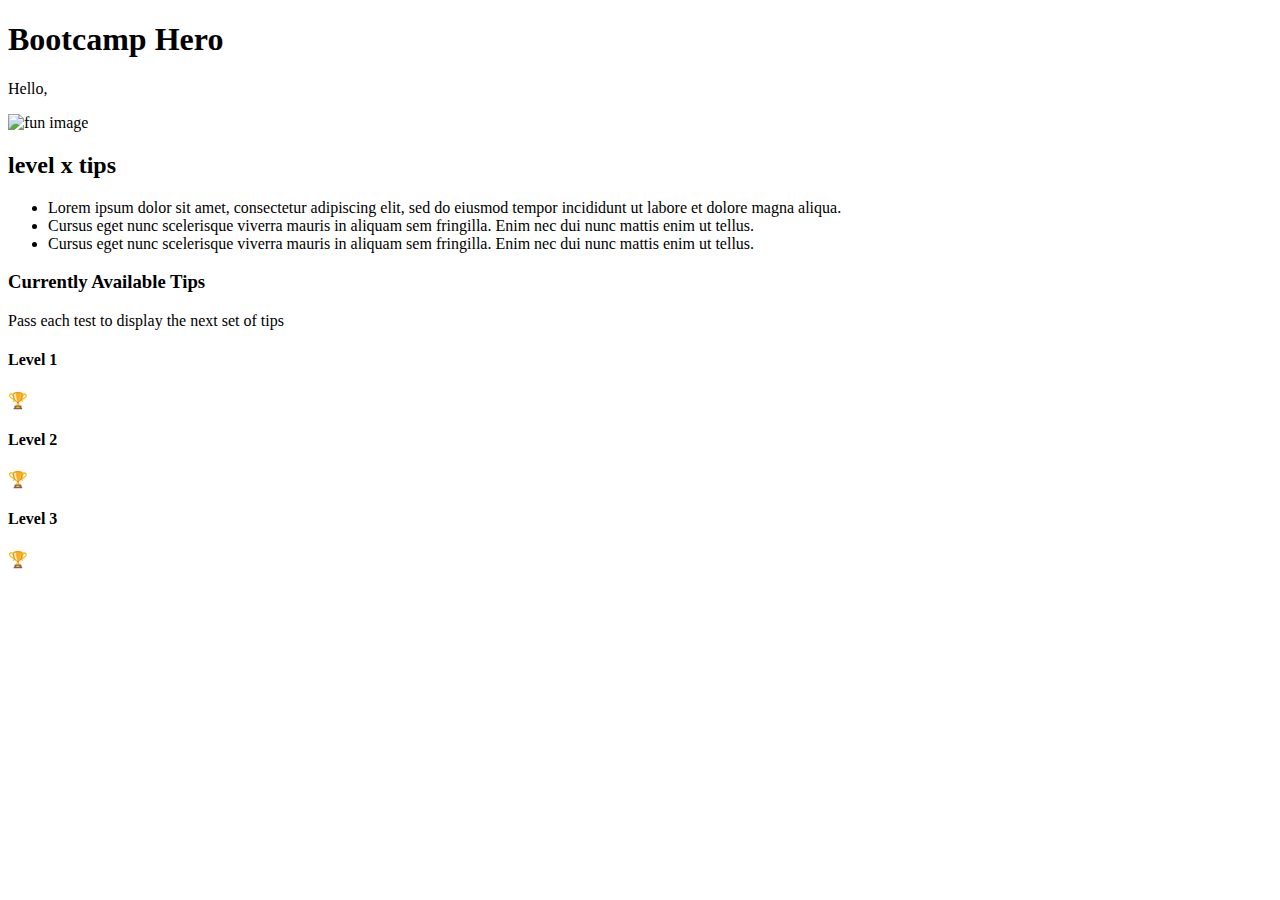
==== index.html @ ffdebed0 "added html bulk of necessary html elements" ====
<!DOCTYPE html>
<html lang="en">
  <head>
    <meta charset="UTF-8" />
    <meta name="viewport" content="width=device-width, initial-scale=1.0" />
    <title>Bootcamp Hero</title>
    <link rel="stylesheet" href="css/style.css" />
  </head>
  <body>
    <header>
      <h1>Bootcamp Hero</h1>
      <p>Hello, <span id="username"></span></p>
    </header>
    <main>
      <section class="container">
        <image alt="fun image" src="#" />
      </section>

      <section class="container" id="tips-section">
        <h2 id="current level">level x tips</h2>
        <ul>
          <li>
            Lorem ipsum dolor sit amet, consectetur adipiscing elit, sed do
            eiusmod tempor incididunt ut labore et dolore magna aliqua.
          </li>
          <li>
            Cursus eget nunc scelerisque viverra mauris in aliquam sem
            fringilla. Enim nec dui nunc mattis enim ut tellus.
          </li>
          <li>
            Cursus eget nunc scelerisque viverra mauris in aliquam sem
            fringilla. Enim nec dui nunc mattis enim ut tellus.
          </li>
        </ul>
      </section>
    </main>
    <footer>
      <h3>Currently Available Tips</h3>
      <p>Pass each test to display the next set of tips</p>

      <section>
        <div>
          <h4>Level 1</h4>
          <div class="level-status-div">
            <span>🏆</span>
          </div>
        </div>
        <div>
          <h4>Level 2</h4>
          <div id="leve-2-status" class="level-status-div">
            <span>🏆</span>
          </div>
        </div>
        <div>
          <h4>Level 3</h4>
          <div id="leve-3-status" class="level-status-div">
            <span>🏆</span>
          </div>
        </div>
      </section>
    </footer>
    <script src="js/app.js"></script>
  </body>
</html>
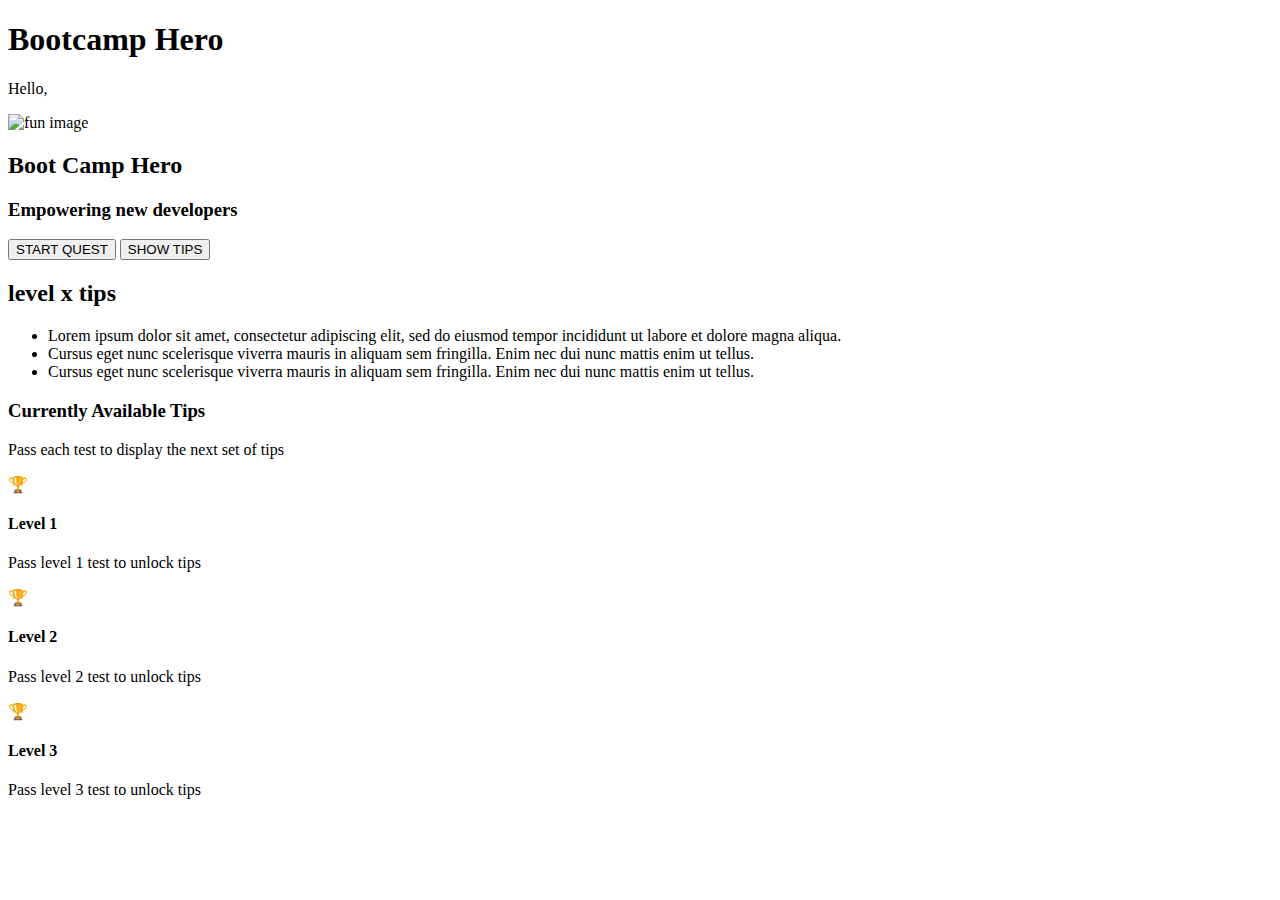
==== commit f5ce9389: "general layout complete" ====
--- a/index.html
+++ b/index.html
@@ -8,53 +8,68 @@
   </head>
   <body>
     <header>
-      <h1>Bootcamp Hero</h1>
-      <p>Hello, <span id="username"></span></p>
+      <section class="container flex-between padding-block-1">
+        <h1>Bootcamp Hero</h1>
+        <p>Hello, <span id="username"></span></p>
+      </section>
     </header>
     <main>
-      <section class="container">
-        <image alt="fun image" src="#" />
+      <section id="start-section">
+        <div class="container flex-between">
+          <image alt="fun image" src="img/stock-laptop.jpg" />
+          <div class="padding-1">
+            <h2>Boot Camp Hero</h2>
+            <h3 class="margin-block-1">Empowering new developers</h3>
+            <div class="flex-between">
+              <button onclick="startQuest()" class="btn-2">START QUEST</button>
+              <button onclick="showTips()">SHOW TIPS</button>
+            </div>
+          </div>
+        </div>
       </section>
 
-      <section class="container" id="tips-section">
-        <h2 id="current level">level x tips</h2>
-        <ul>
-          <li>
-            Lorem ipsum dolor sit amet, consectetur adipiscing elit, sed do
-            eiusmod tempor incididunt ut labore et dolore magna aliqua.
-          </li>
-          <li>
-            Cursus eget nunc scelerisque viverra mauris in aliquam sem
-            fringilla. Enim nec dui nunc mattis enim ut tellus.
-          </li>
-          <li>
-            Cursus eget nunc scelerisque viverra mauris in aliquam sem
-            fringilla. Enim nec dui nunc mattis enim ut tellus.
-          </li>
-        </ul>
+      <section id="tips-section">
+        <div class="container border-green padding-1">
+          <h2 >level <span id="current-level"> x </span> tips</h2>
+          <ul>
+            <li>
+              Lorem ipsum dolor sit amet, consectetur adipiscing elit, sed do
+              eiusmod tempor incididunt ut labore et dolore magna aliqua.
+            </li>
+            <li>
+              Cursus eget nunc scelerisque viverra mauris in aliquam sem
+              fringilla. Enim nec dui nunc mattis enim ut tellus.
+            </li>
+            <li>
+              Cursus eget nunc scelerisque viverra mauris in aliquam sem
+              fringilla. Enim nec dui nunc mattis enim ut tellus.
+            </li>
+          </ul>
+        </div>
       </section>
     </main>
     <footer>
-      <h3>Currently Available Tips</h3>
-      <p>Pass each test to display the next set of tips</p>
+      <section>
+        <h3>Currently Available Tips</h3>
+        <p>Pass each test to display the next set of tips</p>
 
-      <section>
-        <div>
-          <h4>Level 1</h4>
+        <div id="level-status-section" class="flex-between">
           <div class="level-status-div">
-            <span>🏆</span>
+            <span class="border-green" id="leve-1-status">🏆</span>
+            <h4>Level 1</h4>
+            <p>Pass level 1 test to unlock tips</p>
           </div>
-        </div>
-        <div>
-          <h4>Level 2</h4>
-          <div id="leve-2-status" class="level-status-div">
-            <span>🏆</span>
+
+          <div class="level-status-div">
+            <span class="border-green" id="leve-2-status">🏆</span>
+            <h4>Level 2</h4>
+            <p>Pass level 2 test to unlock tips</p>
           </div>
-        </div>
-        <div>
-          <h4>Level 3</h4>
-          <div id="leve-3-status" class="level-status-div">
-            <span>🏆</span>
+
+          <div class="level-status-div">
+            <span class="border-green" id="leve-3-status">🏆</span>
+            <h4>Level 3</h4>
+            <p>Pass level 3 test to unlock tips</p>
           </div>
         </div>
       </section>
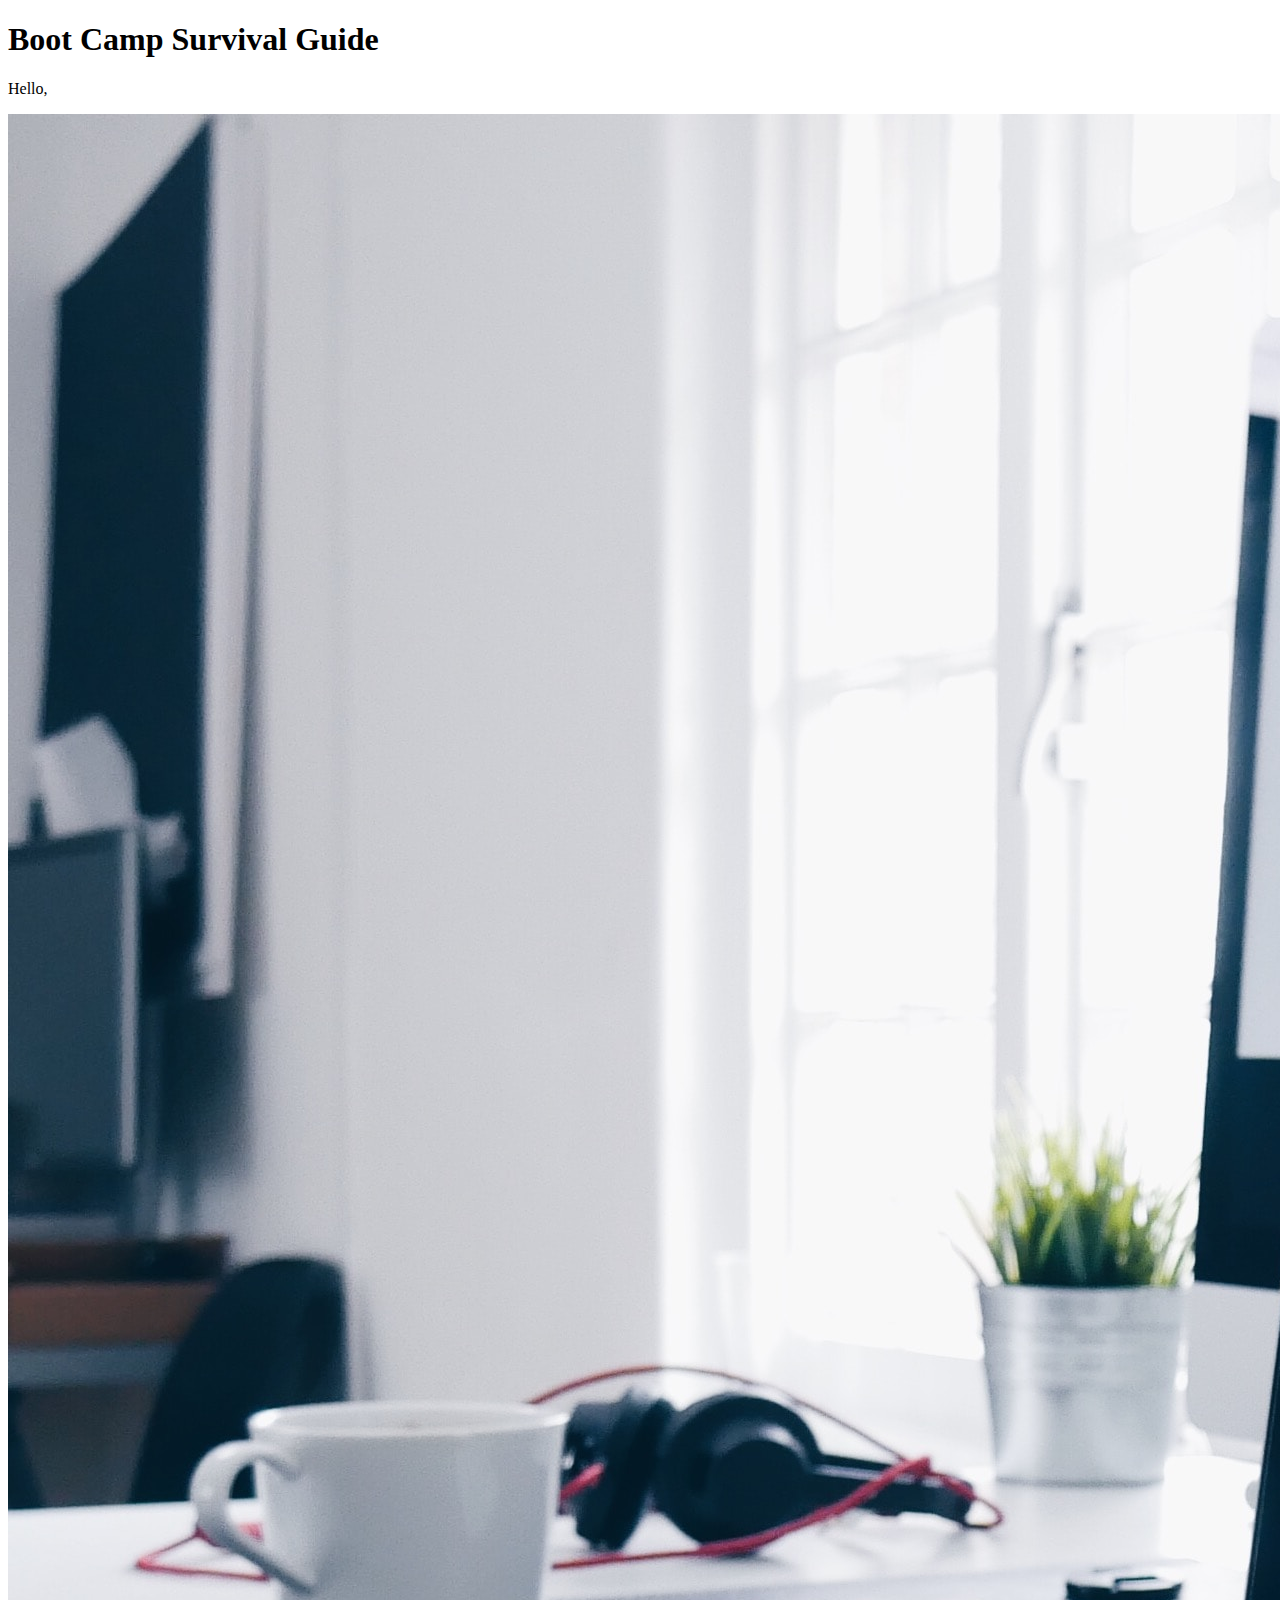
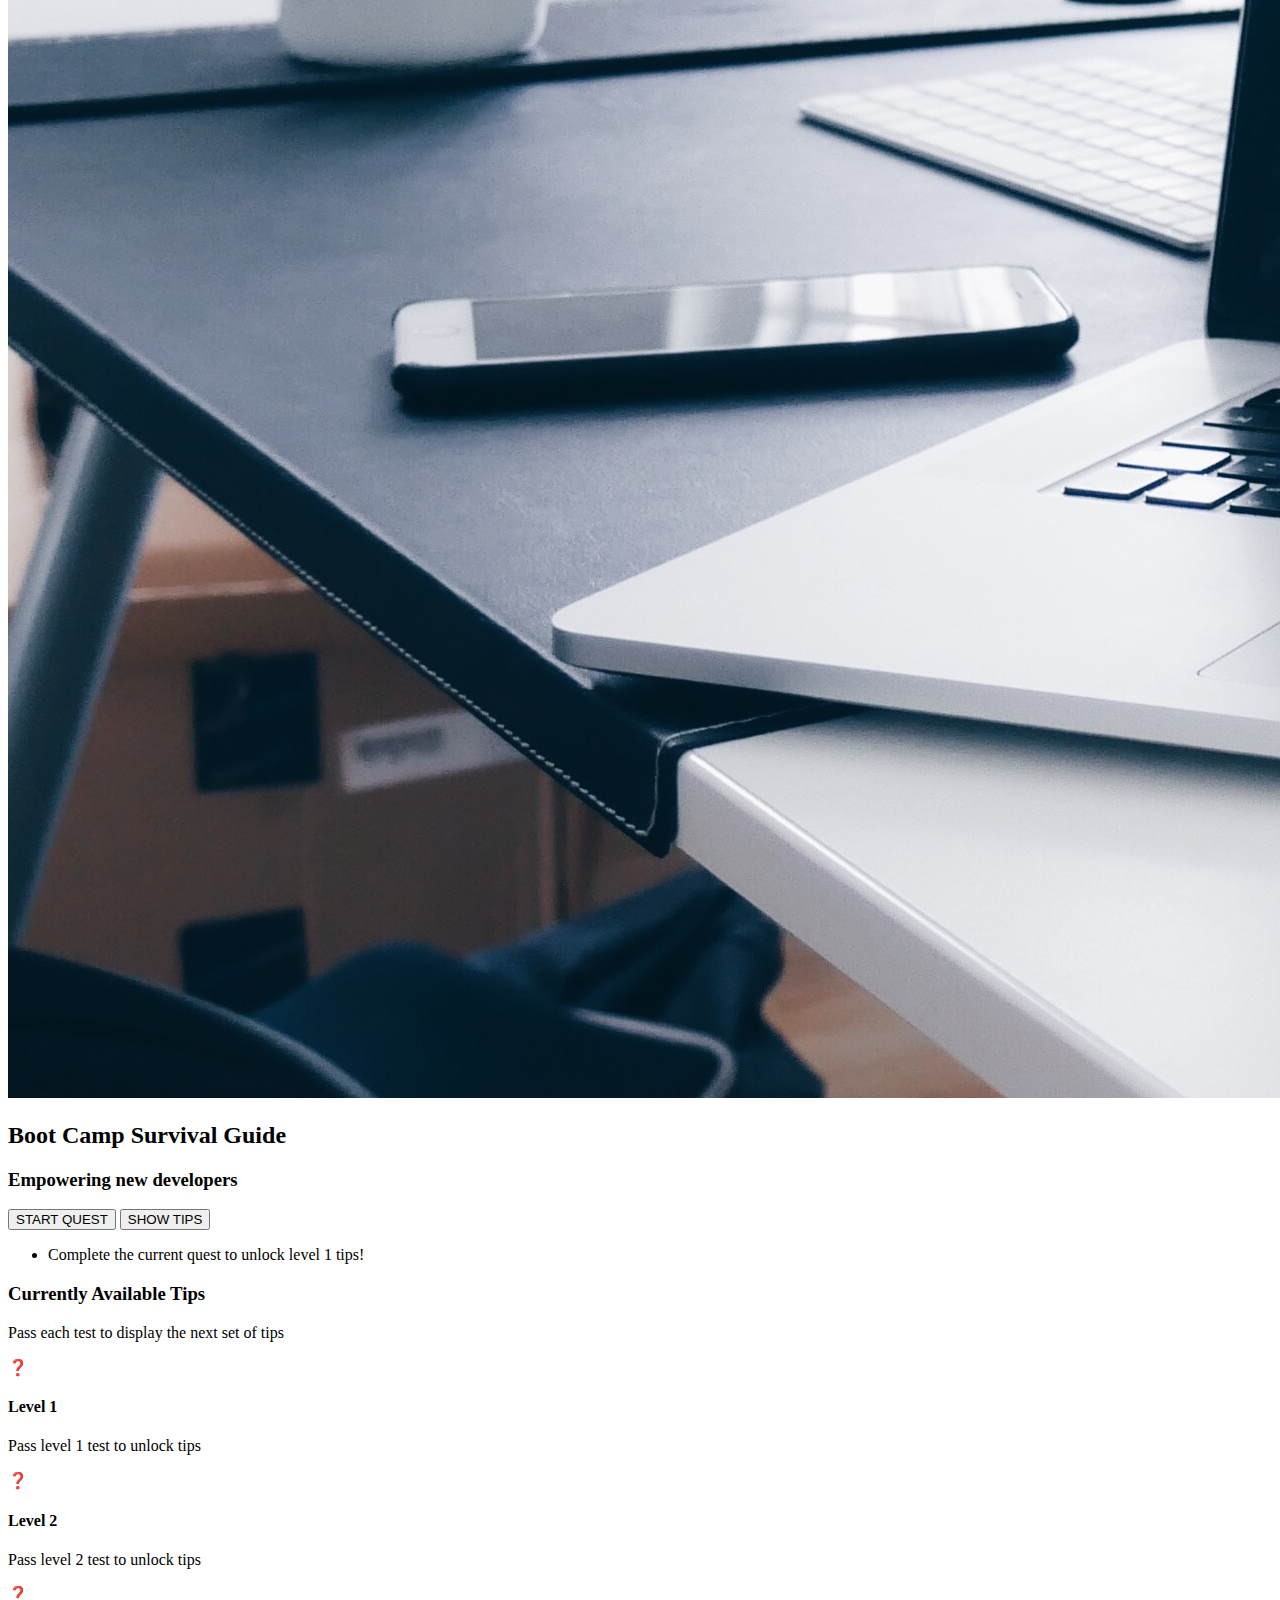
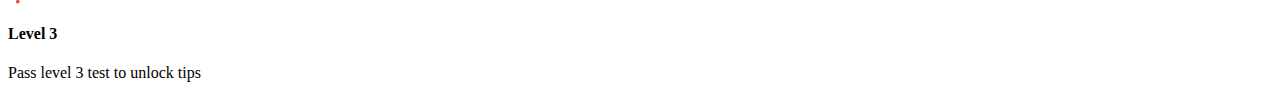
==== commit 525a2a4e: "Merge pull request #1 from Thomas-Basham/refactor-js" ====
--- a/index.html
+++ b/index.html
@@ -3,13 +3,13 @@
   <head>
     <meta charset="UTF-8" />
     <meta name="viewport" content="width=device-width, initial-scale=1.0" />
-    <title>Bootcamp Hero</title>
+    <title>Boot Camp Survival Guide</title>
     <link rel="stylesheet" href="css/style.css" />
   </head>
   <body>
     <header>
       <section class="container flex-between padding-block-1">
-        <h1>Bootcamp Hero</h1>
+        <h1>Boot Camp Survival Guide</h1>
         <p>Hello, <span id="username"></span></p>
       </section>
     </header>
@@ -18,32 +18,26 @@
         <div class="container flex-between">
           <image alt="fun image" src="img/stock-laptop.jpg" />
           <div class="padding-1">
-            <h2>Boot Camp Hero</h2>
+            <h2>Boot Camp Survival Guide</h2>
             <h3 class="margin-block-1">Empowering new developers</h3>
             <div class="flex-between">
-              <button onclick="startQuest()" class="btn-2">START QUEST</button>
-              <button onclick="showTips()">SHOW TIPS</button>
+              <button
+                onclick="startQuest(event)"
+                id="start-button"
+                class="btn-2"
+              >
+                START QUEST
+              </button>
+              <button onclick="showTips(event)">SHOW TIPS</button>
             </div>
           </div>
         </div>
       </section>
 
       <section id="tips-section">
-        <div class="container border-green padding-1">
-          <h2 >level <span id="current-level"> x </span> tips</h2>
-          <ul>
-            <li>
-              Lorem ipsum dolor sit amet, consectetur adipiscing elit, sed do
-              eiusmod tempor incididunt ut labore et dolore magna aliqua.
-            </li>
-            <li>
-              Cursus eget nunc scelerisque viverra mauris in aliquam sem
-              fringilla. Enim nec dui nunc mattis enim ut tellus.
-            </li>
-            <li>
-              Cursus eget nunc scelerisque viverra mauris in aliquam sem
-              fringilla. Enim nec dui nunc mattis enim ut tellus.
-            </li>
+        <div id="tips-container" class="container border-green padding-1">
+          <ul id="current-tips">
+            <li>Complete the current quest to unlock level 1 tips!</li>
           </ul>
         </div>
       </section>
@@ -55,19 +49,34 @@
 
         <div id="level-status-section" class="flex-between">
           <div class="level-status-div">
-            <span class="border-green" id="leve-1-status">🏆</span>
+            <span
+              onclick="startQuest(event) "
+              class="border-green level-status"
+              id="leve-1-status"
+              >❓</span
+            >
             <h4>Level 1</h4>
             <p>Pass level 1 test to unlock tips</p>
           </div>
 
           <div class="level-status-div">
-            <span class="border-green" id="leve-2-status">🏆</span>
+            <span
+              onclick="startQuest(event)"
+              class="border-green level-status"
+              id="leve-2-status"
+              >❓</span
+            >
             <h4>Level 2</h4>
             <p>Pass level 2 test to unlock tips</p>
           </div>
 
           <div class="level-status-div">
-            <span class="border-green" id="leve-3-status">🏆</span>
+            <span
+              onclick="startQuest(event)"
+              class="border-green level-status"
+              id="leve-3-status"
+              >❓</span
+            >
             <h4>Level 3</h4>
             <p>Pass level 3 test to unlock tips</p>
           </div>
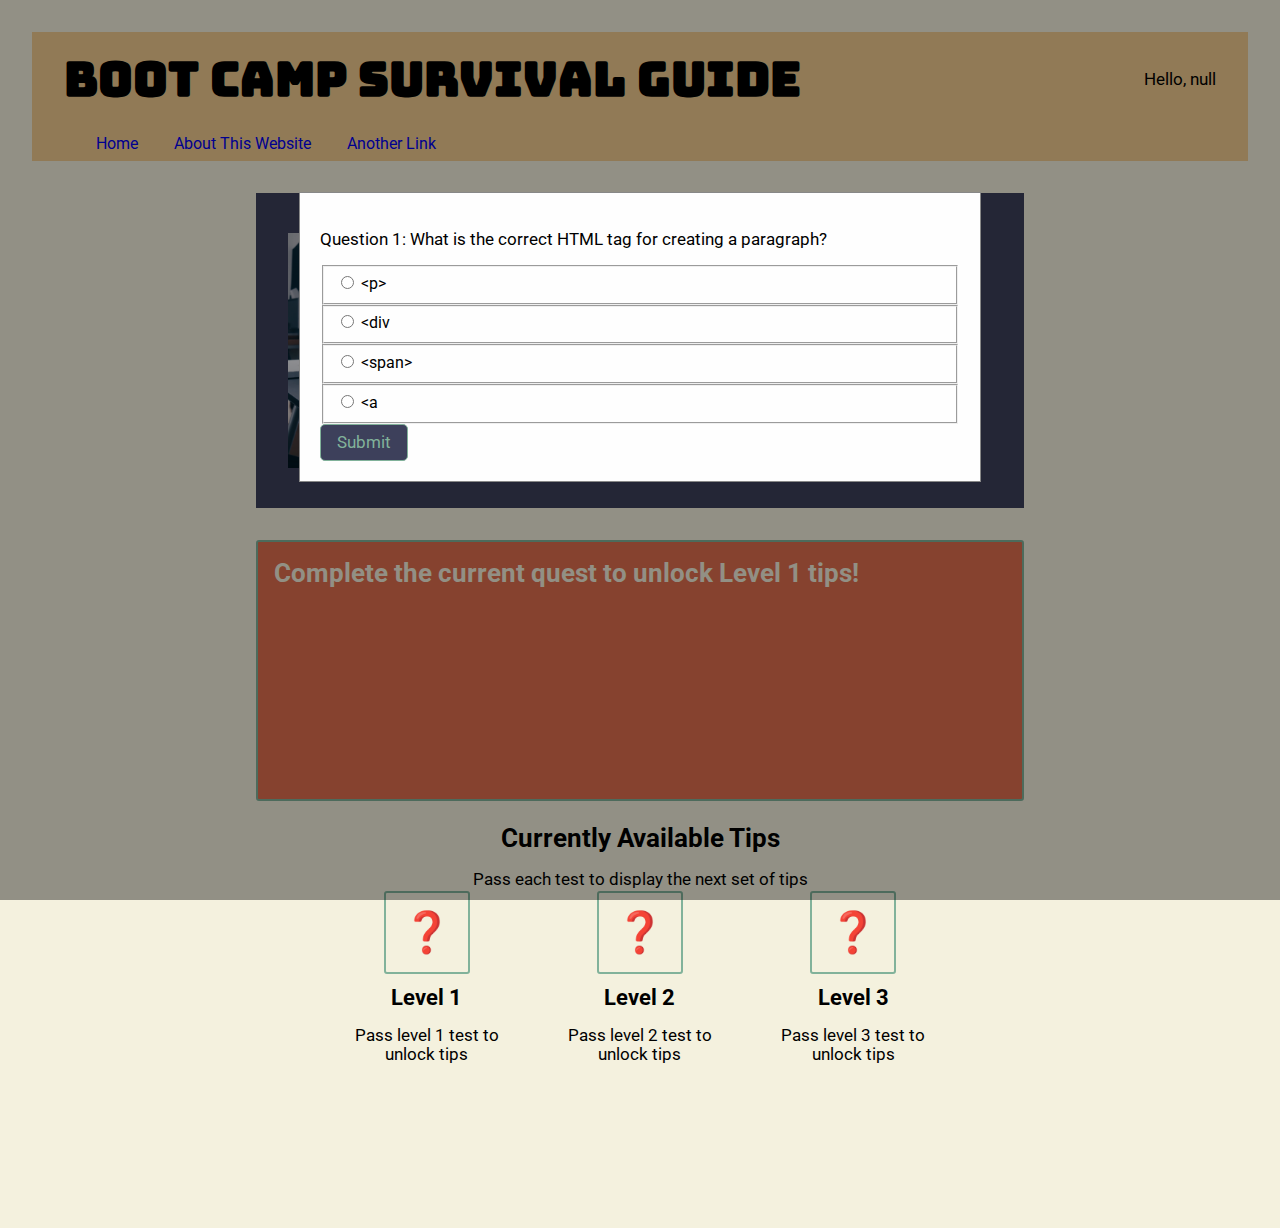
==== commit b97d040a: "added html for modal" ====
--- a/index.html
+++ b/index.html
@@ -4,6 +4,14 @@
     <meta charset="UTF-8" />
     <meta name="viewport" content="width=device-width, initial-scale=1.0" />
     <title>Boot Camp Survival Guide</title>
+    <meta
+      name="description"
+      content="The Boot Camp Survival Guide is an
+    interactive web application designed to help new devs navigate and succeed
+    in coding bootcamps. Users can start a quest where they go through a
+    serious of quiz question that unlock helpful tips to support learners
+    throughout their bootcamp journey."
+    />
     <link rel="stylesheet" href="css/style.css" />
   </head>
   <body>
@@ -12,6 +20,11 @@
         <h1>Boot Camp Survival Guide</h1>
         <p>Hello, <span id="username"></span></p>
       </section>
+      <nav>
+        <a href="index.html">Home</a>
+        <a href="about.html">About This Website</a>
+        <a href="about.html">Another Link</a>
+      </nav>
     </header>
     <main>
       <section id="start-section">
@@ -28,7 +41,7 @@
               >
                 START QUEST
               </button>
-              <button onclick="showTips(event)">SHOW TIPS</button>
+              <button id="show-tips-btn">SHOW TIPS</button>
             </div>
           </div>
         </div>
@@ -36,8 +49,80 @@
 
       <section id="tips-section">
         <div id="tips-container" class="container border-green padding-1">
-          <ul id="current-tips">
-            <li>Complete the current quest to unlock level 1 tips!</li>
+          <h3 id="zero-level-tip">
+            Complete the current quest to unlock Level 1 tips!
+          </h3>
+          <ul class="tip-ul">
+            <h2>Level 1 tips</h2>
+            <li>
+              Stay Engaged and Motivated: Coding bootcamps can be intense and
+              fast-paced. Stay engaged by actively participating in lectures,
+              asking questions, and taking notes. Maintain your motivation by
+              reminding yourself of your goals and the exciting opportunities
+              that lie ahead.
+            </li>
+            <li>
+              Seek Help When Needed: Don't hesitate to ask for help when you
+              encounter challenges or have doubts. Bootcamps often have teaching
+              assistants or mentors who can assist you. Reach out to them,
+              engage in discussions, and leverage their expertise to overcome
+              obstacles and gain a deeper understanding of concepts.
+            </li>
+            <li>
+              Read Documentation and Explore Resources: Learning to navigate
+              documentation is crucial for software development. Get comfortable
+              reading documentation for programming languages, frameworks, and
+              tools. Additionally, explore online resources, tutorials, and
+              coding communities to expand your knowledge and stay updated with
+              the latest trends.
+            </li>
+          </ul>
+          <ul class="tip-ul">
+            <h2>Level 2 tips</h2>
+            <li>
+              Collaborate and Network: Take advantage of the collaborative
+              environment in your bootcamp. Engage with your peers, form study
+              groups, and participate in coding challenges together. Building a
+              network of fellow learners can provide support, motivation, and
+              opportunities for collaboration in the future.
+            </li>
+            <li>
+              Embrace the Learning Curve: Coding can be challenging, and it's
+              normal to face difficulties along the way. Embrace the learning
+              curve and view challenges as opportunities for growth. Stay
+              persistent, be patient with yourself, and celebrate small
+              victories as you progress.
+            </li>
+            <li>
+              Practice Regularly: Consistent practice is key to mastering coding
+              concepts. Set aside dedicated time each day to practice coding
+              exercises, work on projects, and reinforce your learning. Regular
+              practice will help solidify your understanding and build your
+              skills.
+            </li>
+          </ul>
+          <ul class="tip-ul">
+            <h2>Level 3 tips</h2>
+            <li>
+              Stay Curious and Continuously Learn: The field of software
+              development is constantly evolving. Cultivate a mindset of
+              curiosity and a passion for learning. Stay updated with industry
+              trends, explore new technologies, and continue expanding your
+              knowledge even after the bootcamp ends.
+            </li>
+            <li>
+              Build a Portfolio: As you complete projects during the bootcamp,
+              create a portfolio to showcase your work. A portfolio demonstrates
+              your skills and provides tangible evidence of your abilities to
+              potential employers. Share your portfolio with others and seek
+              feedback to continuously improve.
+            </li>
+            <li>
+              Take Care of Yourself: Lastly, remember to take care of your
+              physical and mental well-being. Coding bootcamps can be intense,
+              so prioritize self-care, get enough rest, maintain a balanced
+              lifestyle, and seek support if you feel overwhelmed.
+            </li>
           </ul>
         </div>
       </section>
@@ -83,6 +168,34 @@
         </div>
       </section>
     </footer>
+    <div id="modal">
+      <div class="modal-content">
+        <p>
+          Question 1: What is the correct HTML tag for creating a paragraph?
+        </p>
+        <form>
+          <fieldset>
+            <input type="radio" name="possible-solution" id="input-a" />
+            <label for="a">&lt;p></label>
+          </fieldset>
+          <fieldset>
+            <input type="radio" name="possible-solution" id="input-b" />
+            <label for="b">&lt;div</label>
+          </fieldset>
+          <fieldset>
+            <input type="radio" name="possible-solution" id="input-c" />
+            <label for="c">&lt;span></label>
+          </fieldset>
+          <fieldset>
+            <input type="radio" name="possible-solution" id="input-d" />
+            <label for="d">&lt;a</label>
+          </fieldset>
+          <div>
+            <button>Submit</button>
+          </div>
+        </form>
+      </div>
+    </div>
     <script src="js/app.js"></script>
   </body>
 </html>
--- a/css/style.css
+++ b/css/style.css
@@ -0,0 +1,213 @@
+@import url('https://fonts.googleapis.com/css2?family=Bungee&family=Roboto&display=swap');
+
+* {
+  --eggshell: #f4f1deff;
+  --burnt-sienna: rgb(224, 110, 79);
+  --delft-blue: rgb(61, 64, 91);
+  --cambridge-blue: #81b29aff;
+  --sunset: #f2cc8fff;
+  font-family: 'Roboto', sans-serif;
+  /* border: 1px solid red; */
+}
+
+body,
+html {
+  background-color: var(--eggshell);
+  margin: 0;
+  height: 100%;
+}
+
+h1 {
+  font-size: 3.7vw;
+  margin: 0;
+  font-family: 'Bungee', cursive;
+}
+
+h2 {
+  font-size: 3vw;
+  margin: 0;
+}
+
+h3 {
+  font-size: 2vw;
+  margin: 0;
+}
+
+h4 {
+  font-size: 1.7vw;
+}
+
+p,
+li,
+button {
+  font-size: 1.3vw;
+}
+
+header {
+  background-color: var(--sunset);
+  padding-inline: 2rem;
+  margin: 2rem;
+  height: fit-content;
+}
+
+main {
+  min-height: 70vh;
+  width: 60%;
+  margin: 0 auto;
+}
+
+footer {
+  text-align: center;
+  padding-bottom: 2rem;
+}
+
+img {
+  width: 50%;
+}
+
+li {
+  padding-bottom: 1rem;
+}
+
+button {
+  padding-inline: 1rem;
+  padding-block: .5rem;
+  border: 1px solid var(--cambridge-blue);
+  border-radius: 5px;
+  background-color: var(--delft-blue);
+  color: var(--cambridge-blue);
+
+}
+
+button:hover {
+  cursor: pointer;
+  background-color: var(--cambridge-blue);
+  color: var(--delft-blue);
+}
+
+a {
+  text-decoration: none;
+  margin: 1rem;
+}
+
+nav {
+  padding-inline: 1rem;
+  padding-block: .5rem;
+
+}
+
+
+#start-section {
+  padding: 2rem;
+  height: fit-content;
+  background-color: var(--delft-blue);
+  color: #f2cc8fff;
+}
+
+#start-section button {
+  margin-inline: 2px;
+}
+
+#tips-section {
+  margin-block: 2rem;
+}
+
+#tips-section div {
+  min-height: 25vh;
+  background-color: var(--burnt-sienna);
+  color: var(--eggshell);
+}
+
+#level-status-section {
+  width: 50%;
+  margin: 20px auto;
+}
+
+#modal {
+  /* display: none;  */
+  position: fixed;
+  z-index: 1;
+  left: 0;
+  top: 0;
+  width: 100%;
+  height: 100%;
+  overflow: auto;
+  background-color: rgb(0, 0, 0);
+  background-color: rgba(0, 0, 0, 0.4);
+}
+
+.modal-content {
+  background-color: #fefefe;
+  margin: 15% auto;
+  padding: 20px;
+  border: 1px solid #888;
+  width: 50%;
+}
+
+.flex-between {
+  display: flex;
+  justify-content: space-between;
+  align-items: center;
+}
+
+.padding-1 {
+  padding: 1rem;
+}
+
+.border-green {
+  border: 2px solid var(--cambridge-blue);
+  border-radius: 3px;
+}
+
+.level-status-div {
+  width: 100%;
+}
+
+.level-status-div span {
+  font-size: 40px;
+  padding: 1rem;
+  cursor: pointer;
+}
+
+.level-status-div span:hover {
+  background-color: var(--cambridge-blue);
+}
+
+.level-status-div p {
+  width: 80%;
+  margin: 0 auto;
+  min-height: 150px;
+}
+
+.level-status-div * {
+  margin-bottom: 1rem;
+}
+
+.margin-block-1 {
+  margin-block: 1rem;
+}
+
+.padding-block-1 {
+  padding-block: 1rem;
+}
+
+.container {
+  margin: 0 auto;
+  /* width: 50%; */
+  height: 100%;
+}
+
+.btn-2 {
+  background-color: var(--cambridge-blue);
+  color: var(--delft-blue);
+}
+
+.btn-2:hover {
+  cursor: pointer;
+  background-color: var(--delft-blue);
+  color: var(--cambridge-blue);
+}
+
+.tip-ul {
+  display: none;
+}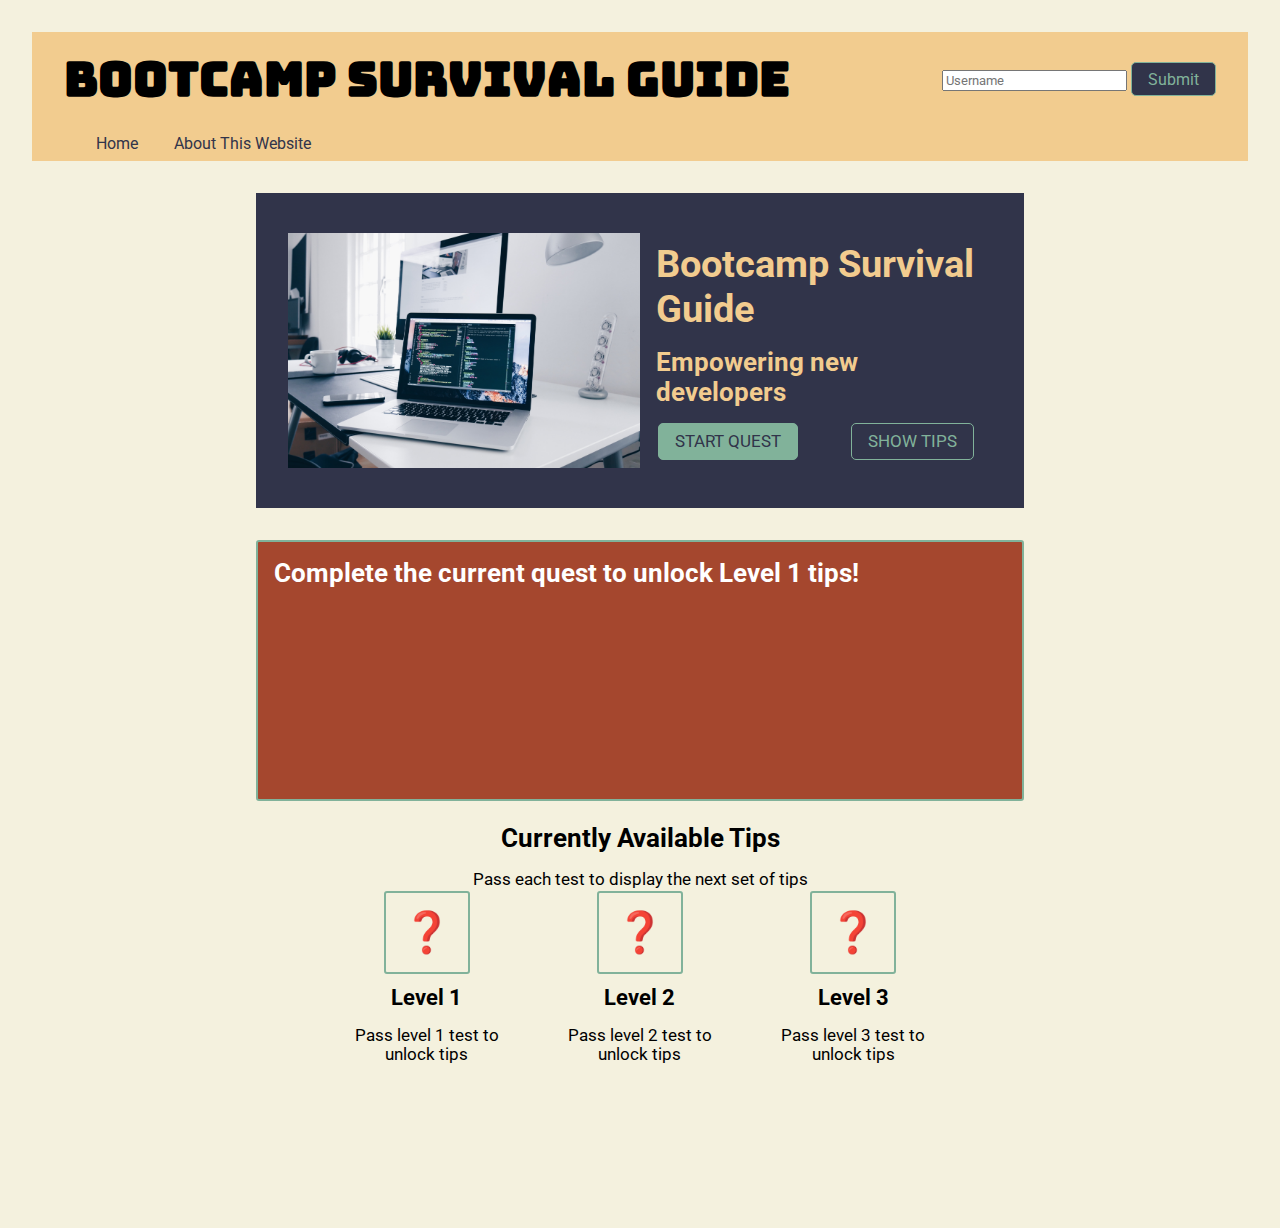
==== commit 18bc6f23: "Merge b2bd5df5d5dab872b62f2524bec9016804508248 into 03fd97721d03445453b36a29d95ac8065fe0ac46" ====
--- a/index.html
+++ b/index.html
@@ -3,10 +3,10 @@
   <head>
     <meta charset="UTF-8" />
     <meta name="viewport" content="width=device-width, initial-scale=1.0" />
-    <title>Boot Camp Survival Guide</title>
+    <title>Bootcamp Survival Guide</title>
     <meta
       name="description"
-      content="The Boot Camp Survival Guide is an
+      content="The Bootcamp Survival Guide is an
     interactive web application designed to help new devs navigate and succeed
     in coding bootcamps. Users can start a quest where they go through a
     serious of quiz question that unlock helpful tips to support learners
@@ -17,13 +17,21 @@
   <body>
     <header>
       <section class="container flex-between padding-block-1">
-        <h1>Boot Camp Survival Guide</h1>
-        <p>Hello, <span id="username"></span></p>
+        <h1>Bootcamp Survival Guide</h1>
+        <form id="username-form">
+          <input
+            type="text"
+            name="username"
+            placeholder="Username"
+            id="username-input"
+          />
+          <button type="submit">Submit</button>
+        </form>
+        <p id="user-greeting">Hello, <span id="username"></span></p>
       </section>
       <nav>
         <a href="index.html">Home</a>
         <a href="about.html">About This Website</a>
-        <a href="about.html">Another Link</a>
       </nav>
     </header>
     <main>
@@ -31,11 +39,11 @@
         <div class="container flex-between">
           <image alt="fun image" src="img/stock-laptop.jpg" />
           <div class="padding-1">
-            <h2>Boot Camp Survival Guide</h2>
+            <h2>Bootcamp Survival Guide</h2>
             <h3 class="margin-block-1">Empowering new developers</h3>
             <div class="flex-between">
               <button
-                onclick="startQuest(event)"
+                onclick="handleStartQuest(event)"
                 id="start-button"
                 class="btn-2"
               >
@@ -52,78 +60,84 @@
           <h3 id="zero-level-tip">
             Complete the current quest to unlock Level 1 tips!
           </h3>
-          <ul class="tip-ul">
+          <div class="tip-div">
             <h2>Level 1 tips</h2>
-            <li>
-              Stay Engaged and Motivated: Coding bootcamps can be intense and
-              fast-paced. Stay engaged by actively participating in lectures,
-              asking questions, and taking notes. Maintain your motivation by
-              reminding yourself of your goals and the exciting opportunities
-              that lie ahead.
-            </li>
-            <li>
-              Seek Help When Needed: Don't hesitate to ask for help when you
-              encounter challenges or have doubts. Bootcamps often have teaching
-              assistants or mentors who can assist you. Reach out to them,
-              engage in discussions, and leverage their expertise to overcome
-              obstacles and gain a deeper understanding of concepts.
-            </li>
-            <li>
-              Read Documentation and Explore Resources: Learning to navigate
-              documentation is crucial for software development. Get comfortable
-              reading documentation for programming languages, frameworks, and
-              tools. Additionally, explore online resources, tutorials, and
-              coding communities to expand your knowledge and stay updated with
-              the latest trends.
-            </li>
-          </ul>
-          <ul class="tip-ul">
+            <ul class="tip-ul">
+              <li>
+                Stay Engaged and Motivated: Coding bootcamps can be intense and
+                fast-paced. Stay engaged by actively participating in lectures,
+                asking questions, and taking notes. Maintain your motivation by
+                reminding yourself of your goals and the exciting opportunities
+                that lie ahead.
+              </li>
+              <li>
+                Seek Help When Needed: Don't hesitate to ask for help when you
+                encounter challenges or have doubts. Bootcamps often have
+                teaching assistants or mentors who can assist you. Reach out to
+                them, engage in discussions, and leverage their expertise to
+                overcome obstacles and gain a deeper understanding of concepts.
+              </li>
+              <li>
+                Read Documentation and Explore Resources: Learning to navigate
+                documentation is crucial for software development. Get
+                comfortable reading documentation for programming languages,
+                frameworks, and tools. Additionally, explore online resources,
+                tutorials, and coding communities to expand your knowledge and
+                stay updated with the latest trends.
+              </li>
+            </ul>
+          </div>
+          <div class="tip-div">
             <h2>Level 2 tips</h2>
-            <li>
-              Collaborate and Network: Take advantage of the collaborative
-              environment in your bootcamp. Engage with your peers, form study
-              groups, and participate in coding challenges together. Building a
-              network of fellow learners can provide support, motivation, and
-              opportunities for collaboration in the future.
-            </li>
-            <li>
-              Embrace the Learning Curve: Coding can be challenging, and it's
-              normal to face difficulties along the way. Embrace the learning
-              curve and view challenges as opportunities for growth. Stay
-              persistent, be patient with yourself, and celebrate small
-              victories as you progress.
-            </li>
-            <li>
-              Practice Regularly: Consistent practice is key to mastering coding
-              concepts. Set aside dedicated time each day to practice coding
-              exercises, work on projects, and reinforce your learning. Regular
-              practice will help solidify your understanding and build your
-              skills.
-            </li>
-          </ul>
-          <ul class="tip-ul">
+            <ul class="tip-ul">
+              <li>
+                Collaborate and Network: Take advantage of the collaborative
+                environment in your bootcamp. Engage with your peers, form study
+                groups, and participate in coding challenges together. Building
+                a network of fellow learners can provide support, motivation,
+                and opportunities for collaboration in the future.
+              </li>
+              <li>
+                Embrace the Learning Curve: Coding can be challenging, and it's
+                normal to face difficulties along the way. Embrace the learning
+                curve and view challenges as opportunities for growth. Stay
+                persistent, be patient with yourself, and celebrate small
+                victories as you progress.
+              </li>
+              <li>
+                Practice Regularly: Consistent practice is key to mastering
+                coding concepts. Set aside dedicated time each day to practice
+                coding exercises, work on projects, and reinforce your learning.
+                Regular practice will help solidify your understanding and build
+                your skills.
+              </li>
+            </ul>
+          </div>
+          <div class="tip-div">
             <h2>Level 3 tips</h2>
-            <li>
-              Stay Curious and Continuously Learn: The field of software
-              development is constantly evolving. Cultivate a mindset of
-              curiosity and a passion for learning. Stay updated with industry
-              trends, explore new technologies, and continue expanding your
-              knowledge even after the bootcamp ends.
-            </li>
-            <li>
-              Build a Portfolio: As you complete projects during the bootcamp,
-              create a portfolio to showcase your work. A portfolio demonstrates
-              your skills and provides tangible evidence of your abilities to
-              potential employers. Share your portfolio with others and seek
-              feedback to continuously improve.
-            </li>
-            <li>
-              Take Care of Yourself: Lastly, remember to take care of your
-              physical and mental well-being. Coding bootcamps can be intense,
-              so prioritize self-care, get enough rest, maintain a balanced
-              lifestyle, and seek support if you feel overwhelmed.
-            </li>
-          </ul>
+            <ul class="tip-ul">
+              <li>
+                Stay Curious and Continuously Learn: The field of software
+                development is constantly evolving. Cultivate a mindset of
+                curiosity and a passion for learning. Stay updated with industry
+                trends, explore new technologies, and continue expanding your
+                knowledge even after the bootcamp ends.
+              </li>
+              <li>
+                Build a Portfolio: As you complete projects during the bootcamp,
+                create a portfolio to showcase your work. A portfolio
+                demonstrates your skills and provides tangible evidence of your
+                abilities to potential employers. Share your portfolio with
+                others and seek feedback to continuously improve.
+              </li>
+              <li>
+                Take Care of Yourself: Lastly, remember to take care of your
+                physical and mental well-being. Coding bootcamps can be intense,
+                so prioritize self-care, get enough rest, maintain a balanced
+                lifestyle, and seek support if you feel overwhelmed.
+              </li>
+            </ul>
+          </div>
         </div>
       </section>
     </main>
@@ -135,7 +149,7 @@
         <div id="level-status-section" class="flex-between">
           <div class="level-status-div">
             <span
-              onclick="startQuest(event) "
+              onclick="handleStartQuest(event) "
               class="border-green level-status"
               id="leve-1-status"
               >❓</span
@@ -146,7 +160,7 @@
 
           <div class="level-status-div">
             <span
-              onclick="startQuest(event)"
+              onclick="handleStartQuest(event)"
               class="border-green level-status"
               id="leve-2-status"
               >❓</span
@@ -157,7 +171,7 @@
 
           <div class="level-status-div">
             <span
-              onclick="startQuest(event)"
+              onclick="handleStartQuest(event)"
               class="border-green level-status"
               id="leve-3-status"
               >❓</span
@@ -170,12 +184,18 @@
     </footer>
     <div id="modal">
       <div class="modal-content">
-        <p>
+        <span class="close">&times;</span>
+        <p id="modal-header">
           Question 1: What is the correct HTML tag for creating a paragraph?
         </p>
         <form>
           <fieldset>
-            <input type="radio" name="possible-solution" id="input-a" />
+            <input
+              type="radio"
+              name="possible-solution"
+              id="input-a"
+              value=">&lt;p"
+            />
             <label for="a">&lt;p></label>
           </fieldset>
           <fieldset>
@@ -190,10 +210,16 @@
             <input type="radio" name="possible-solution" id="input-d" />
             <label for="d">&lt;a</label>
           </fieldset>
-          <div>
-            <button>Submit</button>
+
+          <div class="mt-1 flex-between">
+            <button type="submit" id="submit-btn">Submit</button>
+            <button id="cancel-btn" class="btn-red close">Cancel</button>
           </div>
         </form>
+        <div class="mt-1 flex-between">
+          <button id="next-btn">Next</button>
+          <button id="level-complete-btn">See the newly unlocked tips</button>
+        </div>
       </div>
     </div>
     <script src="js/app.js"></script>
--- a/css/style.css
+++ b/css/style.css
@@ -1,9 +1,55 @@
 @import url('https://fonts.googleapis.com/css2?family=Bungee&family=Roboto&display=swap');
+
+@keyframes shake {
+  0% {
+    transform: translate(1px, 1px) rotate(0deg);
+  }
+
+  10% {
+    transform: translate(-1px, -2px) rotate(-1deg);
+  }
+
+  20% {
+    transform: translate(-3px, 0px) rotate(1deg);
+  }
+
+  30% {
+    transform: translate(3px, 2px) rotate(0deg);
+  }
+
+  40% {
+    transform: translate(1px, -1px) rotate(1deg);
+  }
+
+  50% {
+    transform: translate(-1px, 2px) rotate(-1deg);
+  }
+
+  60% {
+    transform: translate(-3px, 1px) rotate(0deg);
+  }
+
+  70% {
+    transform: translate(3px, 1px) rotate(-1deg);
+  }
+
+  80% {
+    transform: translate(-1px, -1px) rotate(1deg);
+  }
+
+  90% {
+    transform: translate(1px, 2px) rotate(0deg);
+  }
+
+  100% {
+    transform: translate(1px, -2px) rotate(-1deg);
+  }
+}
 
 * {
   --eggshell: #f4f1deff;
-  --burnt-sienna: rgb(224, 110, 79);
-  --delft-blue: rgb(61, 64, 91);
+  --burnt-sienna: rgb(165, 71, 46);
+  --delft-blue: rgb(49, 52, 74);
   --cambridge-blue: #81b29aff;
   --sunset: #f2cc8fff;
   font-family: 'Roboto', sans-serif;
@@ -48,6 +94,12 @@
   padding-inline: 2rem;
   margin: 2rem;
   height: fit-content;
+}
+
+header button {
+  padding-block: .4rem;
+  border-radius: 5px;
+  font-size: 1rem;
 }
 
 main {
@@ -76,7 +128,6 @@
   border-radius: 5px;
   background-color: var(--delft-blue);
   color: var(--cambridge-blue);
-
 }
 
 button:hover {
@@ -88,12 +139,16 @@
 a {
   text-decoration: none;
   margin: 1rem;
+  color: var(--delft-blue);
+}
+
+a:hover {
+  text-decoration: underline;
 }
 
 nav {
   padding-inline: 1rem;
   padding-block: .5rem;
-
 }
 
 
@@ -115,7 +170,7 @@
 #tips-section div {
   min-height: 25vh;
   background-color: var(--burnt-sienna);
-  color: var(--eggshell);
+  color: white;
 }
 
 #level-status-section {
@@ -124,7 +179,7 @@
 }
 
 #modal {
-  /* display: none;  */
+  display: none;
   position: fixed;
   z-index: 1;
   left: 0;
@@ -136,12 +191,40 @@
   background-color: rgba(0, 0, 0, 0.4);
 }
 
+#user-greeting {
+  display: none;
+}
+
+#user-greeting {
+  display: none;
+}
+
+#level-complete-btn {
+  display: none;
+}
+
 .modal-content {
-  background-color: #fefefe;
+  background-color: var(--delft-blue);
+  color: var(--sunset);
   margin: 15% auto;
   padding: 20px;
-  border: 1px solid #888;
-  width: 50%;
+  border: 1px solid var(--cambridge-blue);
+  width: 40%;
+}
+
+/* The Modal Close Button */
+.close {
+  color: #aaa;
+  float: right;
+  font-size: 28px;
+  font-weight: bold;
+}
+
+.close:hover,
+.close:focus {
+  color: black;
+  text-decoration: none;
+  cursor: pointer;
 }
 
 .flex-between {
@@ -208,6 +291,23 @@
   color: var(--cambridge-blue);
 }
 
-.tip-ul {
-  display: none;
+.btn-red {
+  border-color: var(--sunset);
+  color: var(--sunset);
+}
+
+.btn-red:hover {
+  background-color: var(--sunset);
+}
+
+.tip-div {
+  display: none;
+}
+
+.mt-1 {
+  margin-top: 1rem;
+}
+
+.shake {
+  animation: shake 0.5s;
 }